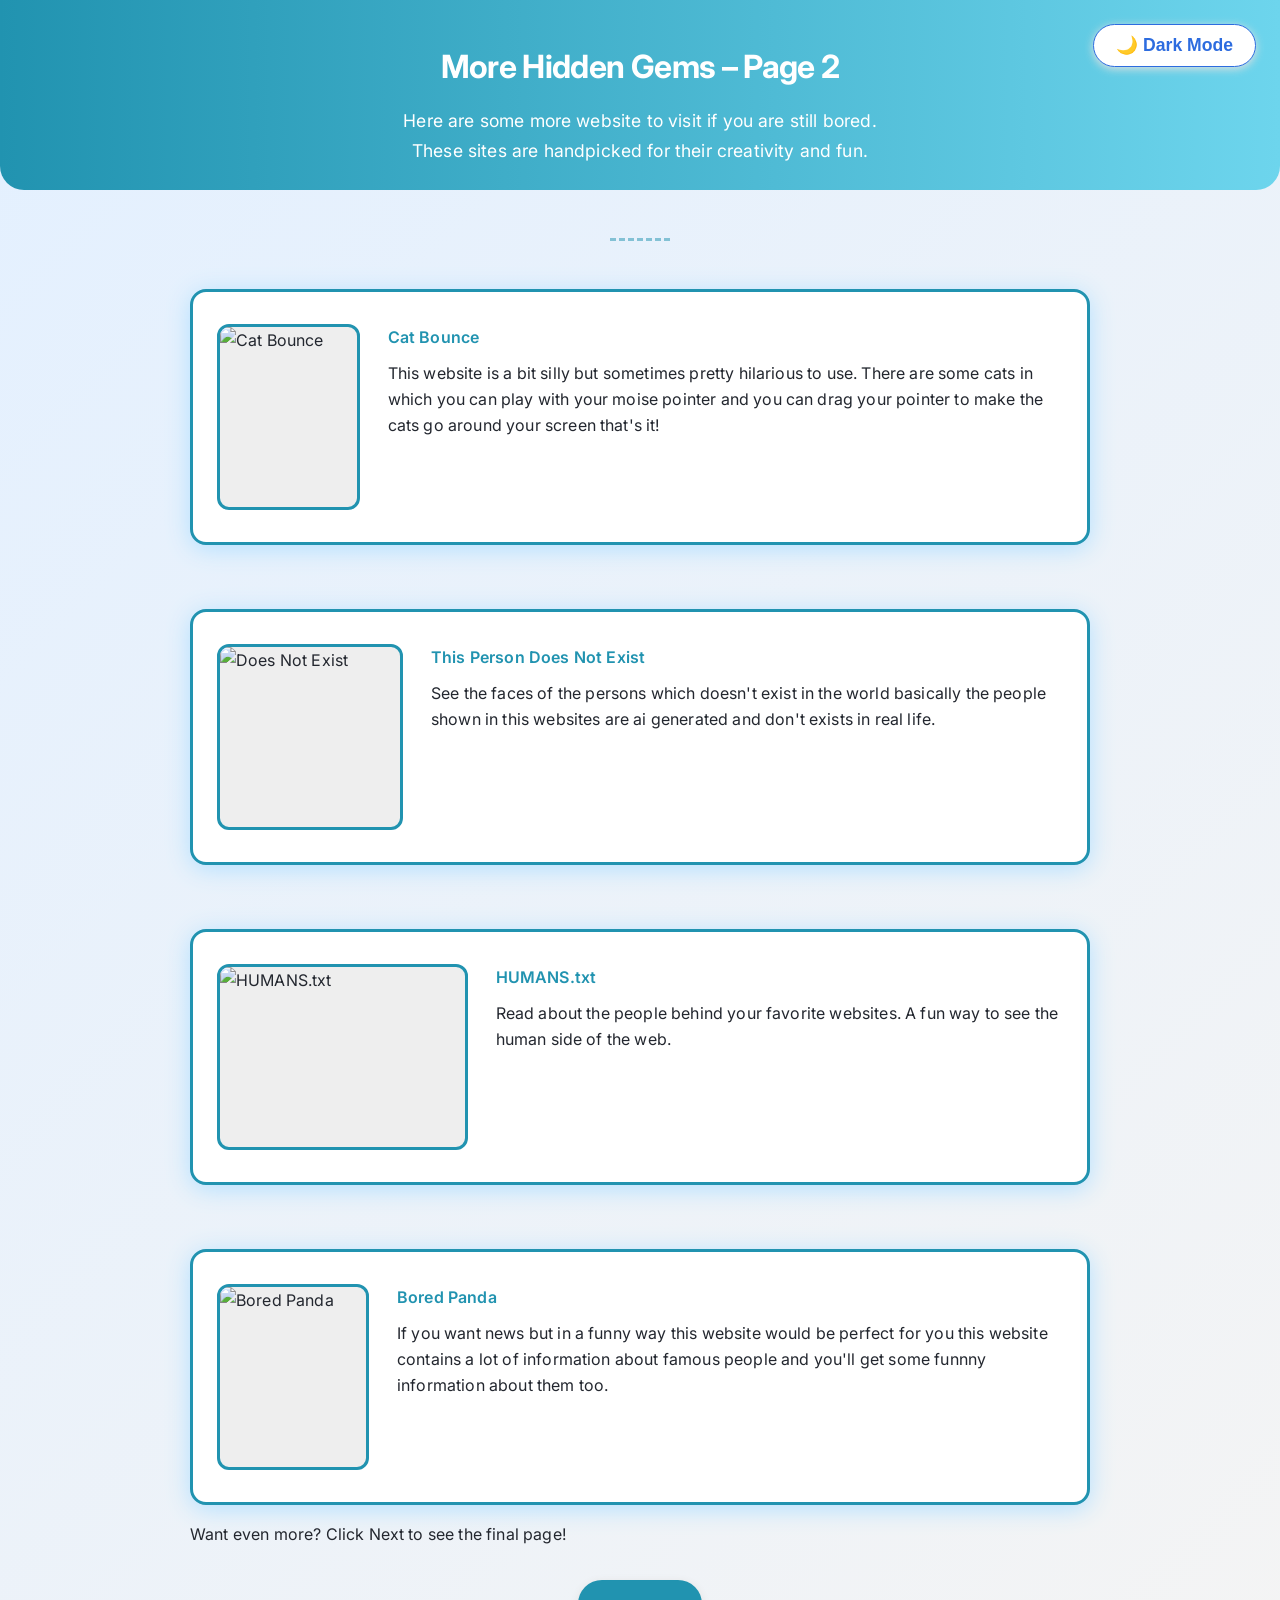
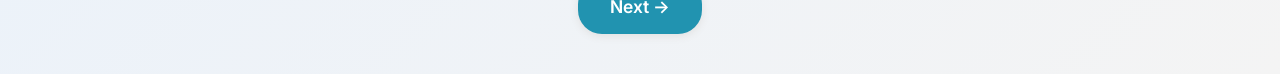
==== page2.html @ aa1d11b3 "Initial upload of blog files Added all core files for the "Cool Websites You Didn’t Know Existed" bl" ====
<!DOCTYPE html>
<html lang="en">
<head>
    <meta charset="UTF-8">
    <meta name="viewport" content="width=device-width, initial-scale=1.0">
    <title>Cool Websites You Didn't Know Existed! - Page 2</title>
    <meta name="description" content="More hidden, entertaining websites you probably didn't know existed. Explore unique, fun, and useful sites now!">
    <meta name="keywords" content="cool websites, hidden websites, fun websites, internet gems, unique websites">
    <meta name="author" content="Ayush">
    <link rel="stylesheet" href="style.css">
</head>
<body class="alt-theme">
    <button id="darkModeToggle" aria-label="Toggle dark mode">🌙 Dark Mode</button>
    <header>
       
    <h1>More Hidden Gems – Page 2</h1>
    <p>Here are some more website to visit if you are still bored.<br>
    These sites are handpicked for their creativity and fun.<br></p>
    
</header>

<hr class="section-divider">
    
   
        

    <main>
        <section class="website-list">
            <article class="website-item">
                <img src="https://imgs.search.brave.com/DP9anln883o75BkwaxATkLj618avmDUm_wIZT2Kpjz4/rs:fit:500:0:1:0/g:ce/aHR0cHM6Ly9jZG4u/bWV0YXZ2LmNvbS9w/cm9kL3VwbG9hZHMv/dGh1bWJuYWlsL2lt/YWdlcy8xMDAzNjgy/NS8xNjU1NDMwMTMz/NDMwMzVfbWQucG5n" alt="Cat Bounce">
                <div>
                    <a href="https://cat-bounce.com/" target="_blank">Cat Bounce</a>
                    <p>This website is a bit silly but sometimes pretty hilarious to use. There are some cats in which you can play with your moise pointer and you can drag your pointer to make the cats go around your screen that's it!</p>
                </div>
            </article>
            <article class="website-item">
                <img src="https://imgs.search.brave.com/M6FyFfTgebDnBQpO918zz2APRRupfCgkBr7GLm-3h2s/rs:fit:500:0:1:0/g:ce/aHR0cHM6Ly9pbWFn/ZXMubWVkaWEuaW8v/MjAyMy1ibG9nL2Fp/LWltYWdlLXRpcHMv/Z2VuZXJhdGUtdGhp/cy1wZXJzb24tZG9l/cy1leGlzdC1pbWFn/ZXMuanBlZw" alt="Does Not Exist">
                <div>
                    <a href="https://thispersondoesnotexist.com/" target="_blank">This Person Does Not Exist</a>
                    <p>See the faces of the persons which doesn't exist in the world basically the people shown in this websites are ai generated and don't exists in real life.</p>
                </div>
            </article>
            <article class="website-item">
                <img src="https://imgs.search.brave.com/Eb7AHw86pJqHWsuHgZNPVR8l-11OoEoBJUZ5vXNqrNk/rs:fit:500:0:1:0/g:ce/aHR0cHM6Ly93d3cu/dHdpcGxhLmNvbS9m/aWxlYWRtaW4vX3By/b2Nlc3NlZF8vNC81/L2NzbV9nbG9zc2Fy/eS1odW1hbnMtdHh0/X2RmNTQ4ZWJjZTku/anBn" alt="HUMANS.txt">
                <div>
                    <a href="https://www.humans.txt.org/" target="_blank">HUMANS.txt</a>
                    <p>Read about the people behind your favorite websites. A fun way to see the human side of the web.</p>
                </div>
            </article>
            <article class="website-item">
                <img src="https://imgs.search.brave.com/ljlwSyHTyGm6vNr4S4znlROHVmwjlu3s6gOLLza1QSA/rs:fit:500:0:1:0/g:ce/aHR0cHM6Ly9pbWFn/ZXMtbmEuc3NsLWlt/YWdlcy1hbWF6b24u/Y29tL2ltYWdlcy9J/LzcxY0ctQnFZQnpM/LmpwZw" alt="Bored Panda">
                <div>
                    <a href="https://www.boredpanda.com/" target="_blank">Bored Panda</a>
                    <p>If you want news but in a funny way this website would be perfect for you this website contains a lot of information about famous people and you'll get some funnny information about them too. </p>
                </div>
            </article>
        </section>
    <div class="more-sites">
    <p>Want even more? Click Next to see the final page!</p>
    <nav class="pagination">
        <a href="page3.html" class="pagination-btn">Next &rarr;</a>
    </nav>
</div>
    </main>
    <script src="script.js"></script>
</body>
</html>
---- style.css ----
/* Import a modern font */
@import url('https://fonts.googleapis.com/css2?family=Inter:wght@400;600;700&display=swap');

body {
    font-family: 'Inter', Arial, sans-serif;
    color: #23272f;
    margin: 0;
    padding: 0;
    font-size: 1rem;
    line-height: 1.7;
    letter-spacing: 0.01em;
}

/* Gradient backgrounds for each theme */
body:not(.alt-theme):not(.third-theme) {
    background: linear-gradient(135deg, #eaf6ff 0%, #f4f4f4 100%);
}
body.alt-theme {
    background: linear-gradient(135deg, #e3f0ff 0%, #f4f4f4 100%);
}
body.third-theme {
    background: linear-gradient(135deg, #f3e7fa 0%, #f4f4f4 100%);
}
body.dark-mode, body.dark-mode.alt-theme, body.dark-mode.third-theme {
    background: #181a1b;
}

/* Header styles */
header {
    text-align: center;
    padding: 40px 0 24px 0;
    background: none;
}
body:not(.alt-theme):not(.third-theme) header {
    background: linear-gradient(90deg, #2d6cdf 0%, #6dd5ed 100%);
    color: #fff;
    border-radius: 0 0 24px 24px;
    margin-bottom: 48px;
}
body.alt-theme header {
    background: linear-gradient(90deg, #2193b0 0%, #6dd5ed 100%);
    color: #fff;
    border-radius: 0 0 24px 24px;
    margin-bottom: 48px;
}
body.third-theme header {
    background: linear-gradient(90deg, #a770ef 0%, #f6d365 100%);
    color: #23272f;
    border-radius: 0 0 24px 24px;
    margin-bottom: 48px;
}
body.dark-mode:not(.alt-theme):not(.third-theme) header,
body.dark-mode.alt-theme header,
body.dark-mode.third-theme header {
    background: #23272f;
    color: #f1f1f1;
}

/* Header text */
header h1 {
    margin: 0 0 12px 0;
    font-size: 2em;
    font-weight: 700;
    letter-spacing: -0.02em;
}
header p {
    margin: 0;
    font-size: 1.1em;
    font-weight: 400;
}

/* Section divider */
.section-divider {
    border: none;
    border-top: 3px dashed #b39ddb;
    width: 60px;
    margin: 32px auto 48px auto;
    opacity: 0.5;
}
body.alt-theme .section-divider {
    border-top: 3px dashed #2193b0;
}
body.third-theme .section-divider {
    border-top: 3px dashed #a770ef;
}

/* Main content */
main {
    max-width: 900px;
    margin: 0 auto;
    padding: 0 24px 40px 24px;
}

/* Website list and cards */
.website-list {
    display: flex;
    flex-direction: column;
    gap: 64px;
}
.website-item {
    display: flex;
    background: #fff;
    border-radius: 16px;
    box-shadow: 0 4px 24px #e0e0e0;
    align-items: flex-start;
    gap: 28px;
    animation: fadeInUp 0.7s;
    transition: box-shadow 0.2s, transform 0.2s, border-color 0.2s;
    border: 3px solid #e0e0e0;
    padding: 32px 24px;
}
.website-item:hover {
    box-shadow: 0 12px 36px #b3e5fc;
    transform: translateY(-8px) scale(1.025) rotate(-1deg);
    cursor: pointer;
}

/* Card and link colors for each theme */
body:not(.alt-theme):not(.third-theme) .website-item {
    border: 3px solid #2d6cdf;
    box-shadow: 0 4px 24px #b3e5fc;
}
body:not(.alt-theme):not(.third-theme) .website-item:hover {
    border-color: #6dd5ed;
    box-shadow: 0 8px 32px #b3e5fc;
}
body:not(.alt-theme):not(.third-theme) .website-item a {
    color: #2d6cdf;
}
body:not(.alt-theme):not(.third-theme) .website-item a:hover {
    color: #174ea6;
}

body.alt-theme .website-item {
    border: 3px solid #2193b0;
    box-shadow: 0 4px 24px #b3e0ff;
}
body.alt-theme .website-item:hover {
    border-color: #6dd5ed;
    box-shadow: 0 8px 32px #b3e0ff;
}
body.alt-theme .website-item a {
    color: #2193b0;
}
body.alt-theme .website-item a:hover {
    color: #174ea6;
}

body.third-theme .website-item {
    border: 3px solid #a770ef;
    box-shadow: 0 4px 24px #e1bee7;
}
body.third-theme .website-item:hover {
    border-color: #f6d365;
    box-shadow: 0 8px 32px #e1bee7;
}
body.third-theme .website-item a {
    color: #a770ef;
}
body.third-theme .website-item a:hover {
    color: #6d3792;
}

/* Dark mode for all themes */
body.dark-mode .website-item {
    background: #23272f;
    box-shadow: 0 2px 8px #1113;
}
body.dark-mode:not(.alt-theme):not(.third-theme) .website-item {
    border: 3px solid #2d6cdf;
}
body.dark-mode.alt-theme .website-item {
    border: 3px solid #2193b0;
}
body.dark-mode.third-theme .website-item {
    border: 3px solid #a770ef;
}
body.dark-mode .website-item a {
    color: #7abaff;
}
body.dark-mode.third-theme .website-item a {
    color: #d1aaff;
}

/* Website images with theme borders */
.website-item img {
    width: 320px;
    height: 180px;
    object-fit: cover;
    border-radius: 12px;
    background: #eee;
    transition: transform 0.2s, border-color 0.2s;
    border: 3px solid #e0e0e0;
}
body:not(.alt-theme):not(.third-theme) .website-item img {
    border: 3px solid #2d6cdf;
}
body.alt-theme .website-item img {
    border: 3px solid #2193b0;
}
body.third-theme .website-item img {
    border: 3px solid #a770ef;
}
body.dark-mode .website-item img {
    border: 3px solid #333;
}
body.dark-mode:not(.alt-theme):not(.third-theme) .website-item img {
    border: 3px solid #2d6cdf;
}
body.dark-mode.alt-theme .website-item img {
    border: 3px solid #2193b0;
}
body.dark-mode.third-theme .website-item img {
    border: 3px solid #a770ef;
}
.website-item img:hover {
    transform: scale(1.06) rotate(-1deg);
}

/* Website item text */
.website-item p {
    margin: 10px 0 0 0;
    font-size: 1em;
    line-height: 1.6;
    font-weight: 400;
}
.website-item a {
    font-weight: 600;
    font-size: 1em;
    text-decoration: none;
    transition: color 0.2s;
}

/* Pagination styles */
.pagination {
    display: flex;
    justify-content: center;
    margin: 32px 0 0 0;
}
.pagination-btn {
    display: inline-block;
    background: #2d6cdf;
    color: #fff;
    padding: 12px 32px;
    border-radius: 24px;
    font-size: 1.1em;
    font-weight: 600;
    text-decoration: none;
    transition: background 0.2s, color 0.2s;
    border: none;
    box-shadow: 0 2px 8px #e0e0e0;
    cursor: pointer;
    margin: 0 8px;
}
.pagination-btn:hover {
    background: #174ea6;
    color: #fff;
}
body.alt-theme .pagination-btn {
    background: #2193b0;
    color: #fff;
}
body.alt-theme .pagination-btn:hover {
    background: #6dd5ed;
    color: #23272f;
}
body.third-theme .pagination-btn {
    background: #a770ef;
    color: #fff;
}
body.third-theme .pagination-btn:hover {
    background: #f6d365;
    color: #23272f;
}
body.dark-mode .pagination-btn {
    background: #23272f;
    color: #7abaff;
}
body.dark-mode.third-theme .pagination-btn {
    background: #23272f;
    color: #d1aaff;
}
body.dark-mode.third-theme .pagination-btn:hover {
    background: #a770ef;
    color: #fff;
}
body.dark-mode.alt-theme .pagination-btn {
    background: #23272f;
    color: #7abaff;
}
body.dark-mode.alt-theme .pagination-btn:hover {
    background: #1976d2;
    color: #fff;
}

/* Dark mode toggle button */
#darkModeToggle {
    position: fixed;
    top: 24px;
    right: 24px;
    z-index: 100;
    background: #fff;
    color: #2d6cdf;
    border: 1px solid #2d6cdf;
    border-radius: 24px;
    padding: 10px 22px;
    font-size: 1.1em;
    font-weight: 600;
    cursor: pointer;
    transition: background 0.2s, color 0.2s;
    box-shadow: 0 2px 8px #e0e0e0;
}
#darkModeToggle:hover {
    background: #2d6cdf;
    color: #fff;
}
body.dark-mode #darkModeToggle {
    background: #23272f;
    color: #e0e0e0;
    border: 1px solid #444;
}

/* Outro section for last page */
.outro {
    margin: 48px auto 0 auto;
    max-width: 600px;
    background: #fff;
    border-radius: 16px;
    box-shadow: 0 2px 16px #e1bee7;
    padding: 32px 24px;
    text-align: center;
}
body.third-theme .outro {
    box-shadow: 0 2px 16px #a770ef;
}
body.dark-mode .outro {
    background: #23272f;
    color: #f1f1f1;
    box-shadow: 0 2px 16px #6d3792;
}

/* Animation for cards */
@keyframes fadeInUp {
    from {
        opacity: 0;
        transform: translateY(40px);
    }
    to {
        opacity: 1;
        transform: translateY(0);
    }
}

/* Responsive design */
@media (max-width: 700px) {
    main {
        padding: 0 8px;
    }
    .website-item {
        flex-direction: column;
        align-items: center;
        text-align: center;
        padding: 18px;
        gap: 16px;
    }
    .website-item img {
        width: 90vw;
        max-width: 320px;
        height: auto;
    }
    header {
        padding: 28px 8px 18px 8px;
    }
}

body.dark-mode,
body.dark-mode header,
body.dark-mode main,
body.dark-mode .website-list,
body.dark-mode .more-sites,
body.dark-mode .pagination,
body.dark-mode .section-divider {
    color: #f1f1f1 !important;
}

body.dark-mode {
    color: #f1f1f1;
}

/* DARK MODE FOR PAGE 1 (default) */
body.dark-mode:not(.alt-theme):not(.third-theme) {
    background: #181a1b;
    color: #f1f1f1;
}
body.dark-mode:not(.alt-theme):not(.third-theme) header {
    background: #23272f;
    color: #f1f1f1;
}
body.dark-mode:not(.alt-theme):not(.third-theme) .website-item {
    background: #23272f;
    border: 3px solid #2d6cdf;
    color: #f1f1f1;
}
body.dark-mode:not(.alt-theme):not(.third-theme) .website-item a {
    color: #7abaff;
}
body.dark-mode:not(.alt-theme):not(.third-theme) .pagination-btn {
    background: #23272f;
    color: #7abaff;
}
body.dark-mode:not(.alt-theme):not(.third-theme) .pagination-btn:hover {
    background: #2d6cdf;
    color: #fff;
}

/* DARK MODE FOR PAGE 3 (third-theme) */
body.dark-mode.third-theme {
    background: #181a1b;
    color: #f1f1f1;
}
body.dark-mode.third-theme header {
    background: #23272f;
    color: #f1f1f1;
}
body.dark-mode.third-theme .website-item {
    background: #23272f;
    border: 3px solid #a770ef;
    color: #f1f1f1;
}
body.dark-mode.third-theme .website-item a {
    color: #d1aaff;
}
body.dark-mode.third-theme .pagination-btn {
    background: #23272f;
    color: #d1aaff;
}
body.dark-mode.third-theme .pagination-btn:hover {
    background: #a770ef;
    color: #fff;
}
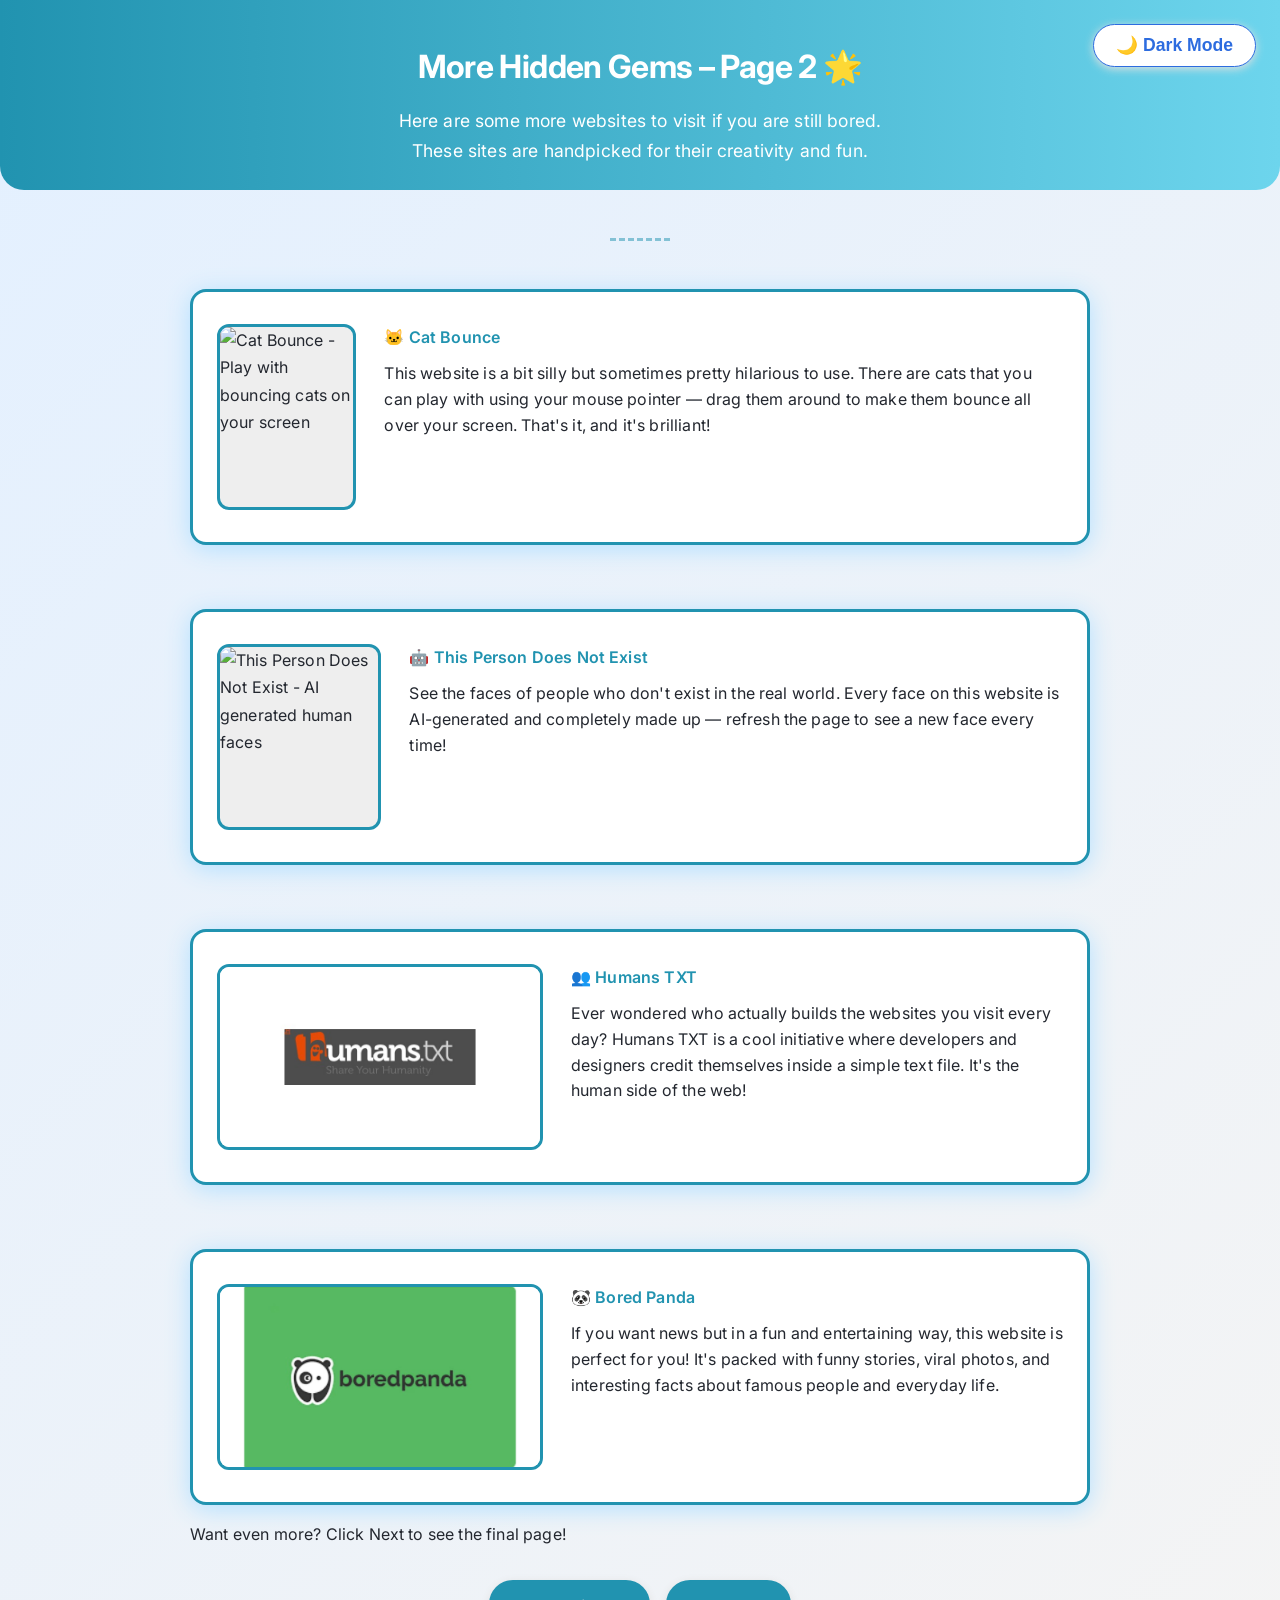
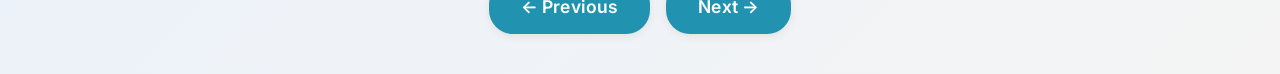
==== commit 0c21f49c: "Enhance page2.html with SEO and navigation fixes Updated SEO meta tags and fixed broken URLs for ima" ====
--- a/page2.html
+++ b/page2.html
@@ -4,64 +4,84 @@
     <meta charset="UTF-8">
     <meta name="viewport" content="width=device-width, initial-scale=1.0">
     <title>Cool Websites You Didn't Know Existed! - Page 2</title>
-    <meta name="description" content="More hidden, entertaining websites you probably didn't know existed. Explore unique, fun, and useful sites now!">
-    <meta name="keywords" content="cool websites, hidden websites, fun websites, internet gems, unique websites">
+
+    <!-- SEO Meta Tags -->
+    <meta name="description" content="More hidden, entertaining websites you probably didn't know existed. Cat Bounce, AI faces, Bored Panda and more fun internet discoveries!">
+    <meta name="keywords" content="cool websites, hidden websites, fun websites, internet gems, cat bounce, this person does not exist, bored panda">
     <meta name="author" content="Ayush">
+    <meta name="robots" content="index, follow">
+
+    <!-- Open Graph -->
+    <meta property="og:title" content="More Cool Websites - Page 2">
+    <meta property="og:description" content="Even more hidden internet gems — AI faces, bouncing cats, and more!">
+    <meta property="og:type" content="website">
+    <meta property="og:url" content="https://ayushsingh7225.github.io/cool-websites-blog/page2.html">
+    <meta property="og:image" content="https://images.unsplash.com/photo-1519389950473-47ba0277781c?w=1200&q=80">
+
+    <!-- Twitter Card -->
+    <meta name="twitter:card" content="summary_large_image">
+    <meta name="twitter:title" content="More Cool Websites - Page 2">
+    <meta name="twitter:description" content="Even more hidden internet gems — AI faces, bouncing cats, and more!">
+    <meta name="twitter:image" content="https://images.unsplash.com/photo-1519389950473-47ba0277781c?w=1200&q=80">
+
+    <!-- Favicon -->
+    <link rel="icon" href="https://cdn-icons-png.flaticon.com/512/1006/1006771.png" type="image/png">
+
     <link rel="stylesheet" href="style.css">
 </head>
 <body class="alt-theme">
     <button id="darkModeToggle" aria-label="Toggle dark mode">🌙 Dark Mode</button>
     <header>
-       
-    <h1>More Hidden Gems – Page 2</h1>
-    <p>Here are some more website to visit if you are still bored.<br>
-    These sites are handpicked for their creativity and fun.<br></p>
-    
-</header>
-
-<hr class="section-divider">
-    
-   
-        
+        <h1>More Hidden Gems – Page 2 🌟</h1>
+        <p>Here are some more websites to visit if you are still bored.<br>
+        These sites are handpicked for their creativity and fun.<br></p>
+    </header>
+    <hr class="section-divider">
 
     <main>
         <section class="website-list">
             <article class="website-item">
-                <img src="https://imgs.search.brave.com/DP9anln883o75BkwaxATkLj618avmDUm_wIZT2Kpjz4/rs:fit:500:0:1:0/g:ce/aHR0cHM6Ly9jZG4u/bWV0YXZ2LmNvbS9w/cm9kL3VwbG9hZHMv/dGh1bWJuYWlsL2lt/YWdlcy8xMDAzNjgy/NS8xNjU1NDMwMTMz/NDMwMzVfbWQucG5n" alt="Cat Bounce">
+                <!-- FIXED: Replaced broken Brave CDN URL -->
+                <img src="https://images.unsplash.com/photo-1514888286974-6c03e2ca1dba?w=500&q=80" alt="Cat Bounce - Play with bouncing cats on your screen" loading="lazy">
                 <div>
-                    <a href="https://cat-bounce.com/" target="_blank">Cat Bounce</a>
-                    <p>This website is a bit silly but sometimes pretty hilarious to use. There are some cats in which you can play with your moise pointer and you can drag your pointer to make the cats go around your screen that's it!</p>
+                    <a href="https://cat-bounce.com/" target="_blank" rel="noopener noreferrer">🐱 Cat Bounce</a>
+                    <p>This website is a bit silly but sometimes pretty hilarious to use. There are cats that you can play with using your mouse pointer — drag them around to make them bounce all over your screen. That's it, and it's brilliant!</p>
                 </div>
             </article>
             <article class="website-item">
-                <img src="https://imgs.search.brave.com/M6FyFfTgebDnBQpO918zz2APRRupfCgkBr7GLm-3h2s/rs:fit:500:0:1:0/g:ce/aHR0cHM6Ly9pbWFn/ZXMubWVkaWEuaW8v/MjAyMy1ibG9nL2Fp/LWltYWdlLXRpcHMv/Z2VuZXJhdGUtdGhp/cy1wZXJzb24tZG9l/cy1leGlzdC1pbWFn/ZXMuanBlZw" alt="Does Not Exist">
+                <!-- FIXED: Replaced broken Brave CDN URL -->
+                <img src="https://images.unsplash.com/photo-1531746020798-e6953c6e8e04?w=500&q=80" alt="This Person Does Not Exist - AI generated human faces" loading="lazy">
                 <div>
-                    <a href="https://thispersondoesnotexist.com/" target="_blank">This Person Does Not Exist</a>
-                    <p>See the faces of the persons which doesn't exist in the world basically the people shown in this websites are ai generated and don't exists in real life.</p>
+                    <a href="https://thispersondoesnotexist.com/" target="_blank" rel="noopener noreferrer">🤖 This Person Does Not Exist</a>
+                    <p>See the faces of people who don't exist in the real world. Every face on this website is AI-generated and completely made up — refresh the page to see a new face every time!</p>
                 </div>
             </article>
             <article class="website-item">
-                <img src="https://imgs.search.brave.com/Eb7AHw86pJqHWsuHgZNPVR8l-11OoEoBJUZ5vXNqrNk/rs:fit:500:0:1:0/g:ce/aHR0cHM6Ly93d3cu/dHdpcGxhLmNvbS9m/aWxlYWRtaW4vX3By/b2Nlc3NlZF8vNC81/L2NzbV9nbG9zc2Fy/eS1odW1hbnMtdHh0/X2RmNTQ4ZWJjZTku/anBn" alt="HUMANS.txt">
+                <!-- FIXED: Wrong URL was www.humans.txt.org — correct URL is humanstxt.org -->
+                <img src="images/humantxt.jpg" alt="Humans TXT - Learn about the people behind websites" loading="lazy">
                 <div>
-                    <a href="https://www.humans.txt.org/" target="_blank">HUMANS.txt</a>
-                    <p>Read about the people behind your favorite websites. A fun way to see the human side of the web.</p>
+                    <a href="https://humanstxt.org/" target="_blank" rel="noopener noreferrer">👥 Humans TXT</a>
+                    <p>Ever wondered who actually builds the websites you visit every day? Humans TXT is a cool initiative where developers and designers credit themselves inside a simple text file. It's the human side of the web!</p>
                 </div>
             </article>
             <article class="website-item">
-                <img src="https://imgs.search.brave.com/ljlwSyHTyGm6vNr4S4znlROHVmwjlu3s6gOLLza1QSA/rs:fit:500:0:1:0/g:ce/aHR0cHM6Ly9pbWFn/ZXMtbmEuc3NsLWlt/YWdlcy1hbWF6b24u/Y29tL2ltYWdlcy9J/LzcxY0ctQnFZQnpM/LmpwZw" alt="Bored Panda">
+                <!-- FIXED: Replaced broken Brave CDN URL -->
+               <img src="images/boredpanda.jpg" alt="Bored Panda">
                 <div>
-                    <a href="https://www.boredpanda.com/" target="_blank">Bored Panda</a>
-                    <p>If you want news but in a funny way this website would be perfect for you this website contains a lot of information about famous people and you'll get some funnny information about them too. </p>
+                    <a href="https://www.boredpanda.com/" target="_blank" rel="noopener noreferrer">🐼 Bored Panda</a>
+                    <p>If you want news but in a fun and entertaining way, this website is perfect for you! It's packed with funny stories, viral photos, and interesting facts about famous people and everyday life.</p>
                 </div>
             </article>
         </section>
-    <div class="more-sites">
-    <p>Want even more? Click Next to see the final page!</p>
-    <nav class="pagination">
-        <a href="page3.html" class="pagination-btn">Next &rarr;</a>
-    </nav>
-</div>
+        <div class="more-sites">
+            <p>Want even more? Click Next to see the final page!</p>
+            <nav class="pagination">
+                <!-- FIXED: Added Previous button that was missing -->
+                <a href="index.html" class="pagination-btn">&larr; Previous</a>
+                <a href="page3.html" class="pagination-btn">Next &rarr;</a>
+            </nav>
+        </div>
     </main>
     <script src="script.js"></script>
 </body>
-</html>+</html>
